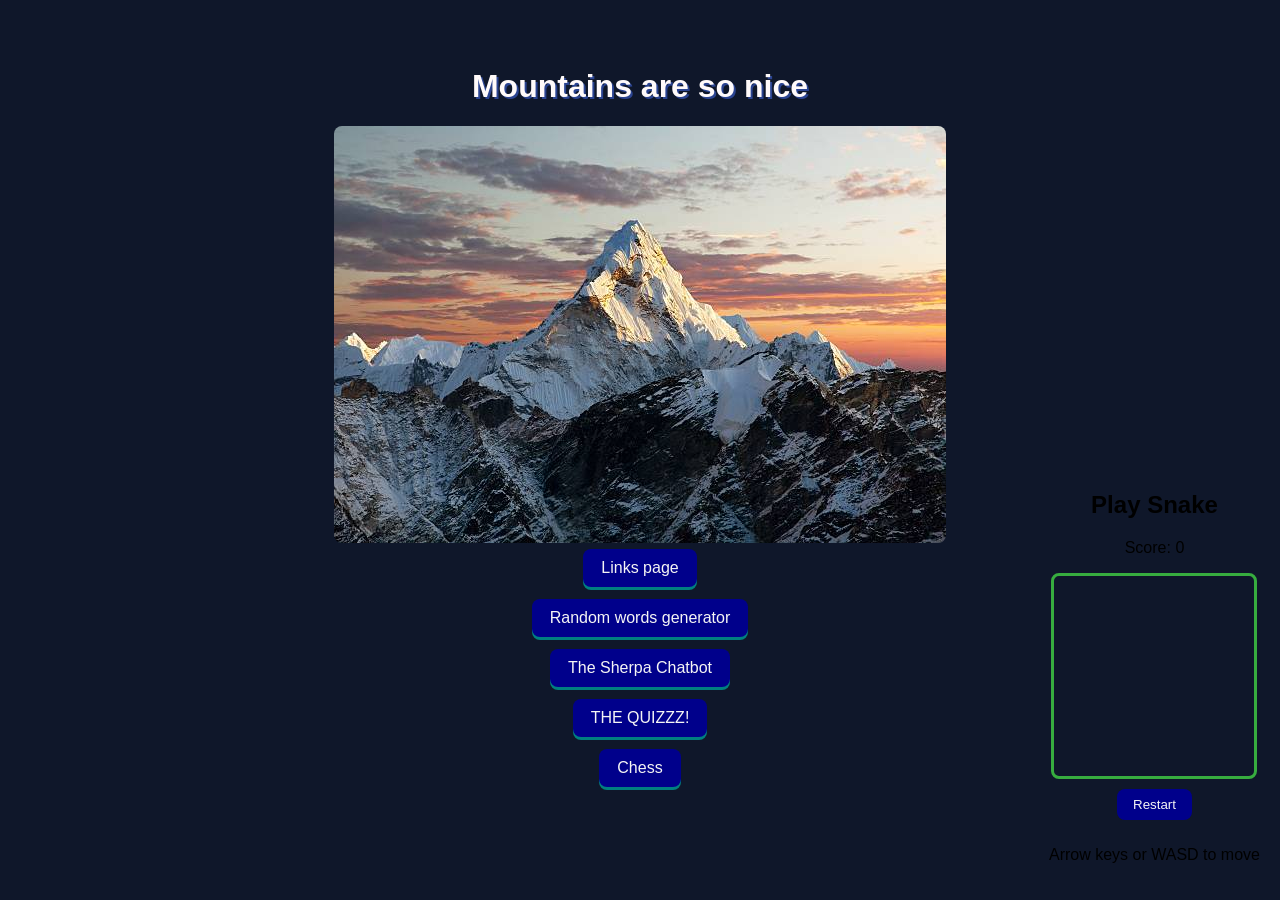
==== index.html @ 0a77f875 "Fix snakebox positioning in index.html Updated snakebox styles to fix position." ====
<html lang="en">
  <head>
    <link rel="stylesheet" href="styles.css">
    <style>
      .snakebox {
  position: fixed;
  bottom: 20px;
  right: 20px;
  ...
}

      #snakeCanvas {
        border: 3px solid #37ad3f;
        border-radius: 8px;
      }

      .snakebox button {
        margin: 10px 0;
        padding: 8px 16px;
        border: none;
        border-radius: 8px;
        background: darkblue;
        color: whitesmoke;
        cursor: pointer;
      }
    </style>
  </head>
    <body> 
      <center>
        <div>
          
          <h1> Mountains are so nice  </h1>
      
        </div>
      
         <img src="Mountainpic.jpg" alt="beautiful Mountains">
      </center>
    <center>    
    
    <a href="https://gus333-sch.github.io/Coding1/links.html">Links page</a> <br>
    <a href="https://gus333-sch.github.io/Coding1/randomwords.html">Random words generator</a> <br>
    <a href="https://gus333-sch.github.io/Coding1/chatbot.html">The Sherpa Chatbot</a> <br>
    <a href="https://gus333-sch.github.io/Coding1/quiz.html">THE QUIZZZ!</a> <br>
    <a href="https://gus333-sch.github.io/Coding1/Game.html">Chess</a> <br>
    </center>

    <center class="snakebox">
      <h2>Play Snake</h2>
      <p id="snakeScore">Score: 0</p>
      <canvas id="snakeCanvas" width="200" height="200"></canvas> <br>
      <button onclick="startGame()">Restart</button>
      <p>Arrow keys or WASD to move</p>
    </center>

    <script src="snake.js"></script>

  </body>










  
</html>










  
</html>
---- styles.css ----
div {
  width: 320px #37ad3f;
  height: 50px #37ad3f;
  padding: 10px #37ad3f;
  border: 5px #37ad3f;
  margin: 0;                  
}

           h1 {
           "font-family:verdana";
           text-shadow: 2px 2px #2A4390;
           color:snow;
           } 


body {
     background-color: #0F172A;
     font-family: Arial, sans-serif;
     text-align: center;
     padding: 60px;        
}

img {
           border-radius: 8px;
           
}

a{
           color:whitesmoke;
           display:inline-block;
           background:darkblue;
           text-decoration:none;
           display:inline-block;
           padding:10px 18px;
           border-radius:8px;
           box-shadow: 0 3px 0 Teal;
           transition: all 0.1s ease;
           margin: 6px 0; 
}

a:hover{
           color:darkgray;
           text-decoration:none;
           transition-property: margin-right, blue;
           transition-delay: 1s;

           

           
}           
a:active{
           color:silver;
           text-decoration:none;
           transform: translateY(3px);
           box-shadow: 0 0 0 PowderBlue;

}
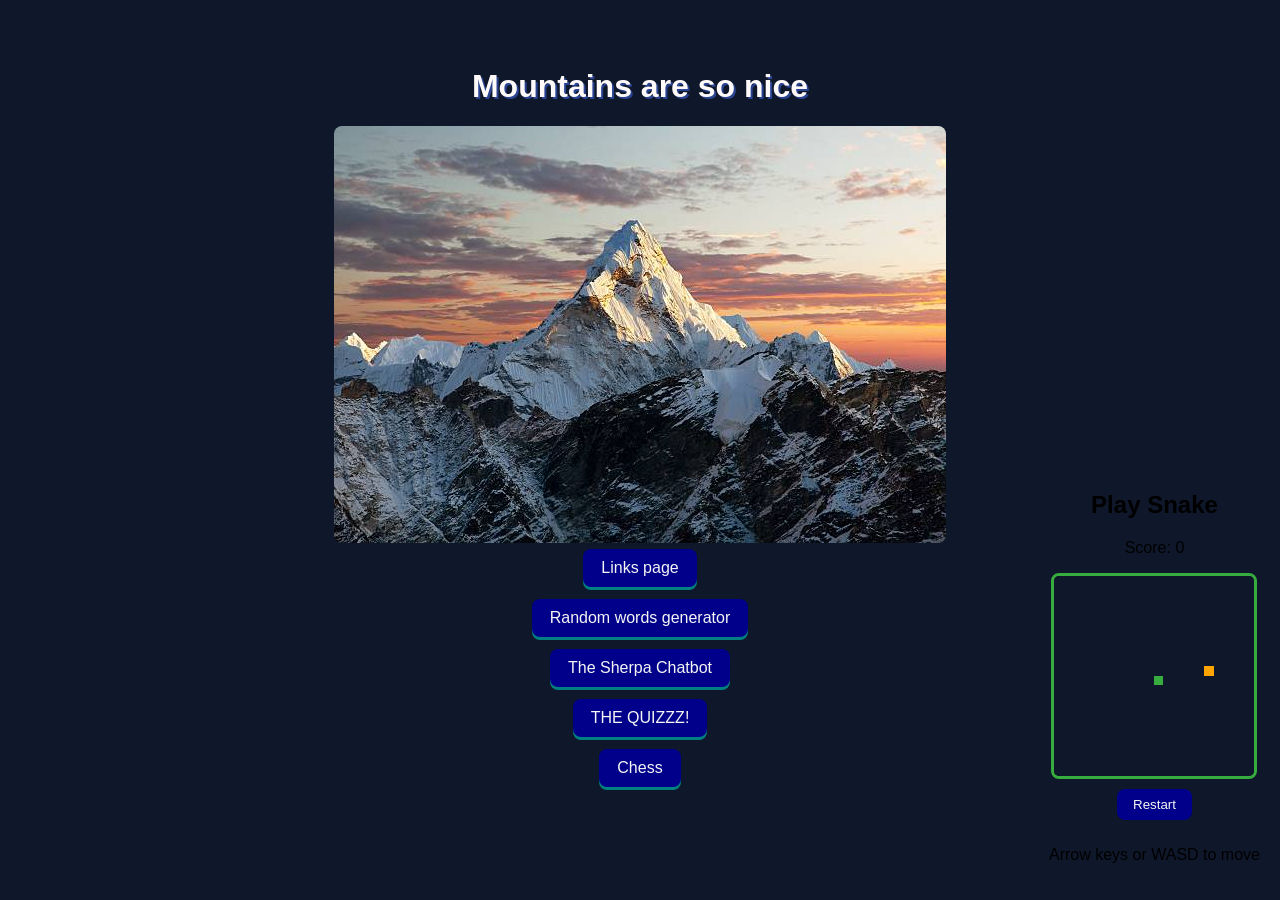
==== commit 68e89694: "Fix script source case sensitivity for Snake.js" ====
--- a/index.html
+++ b/index.html
@@ -52,7 +52,7 @@
       <p>Arrow keys or WASD to move</p>
     </center>
 
-    <script src="snake.js"></script>
+    <script src="Snake.js"></script>
 
   </body>
 
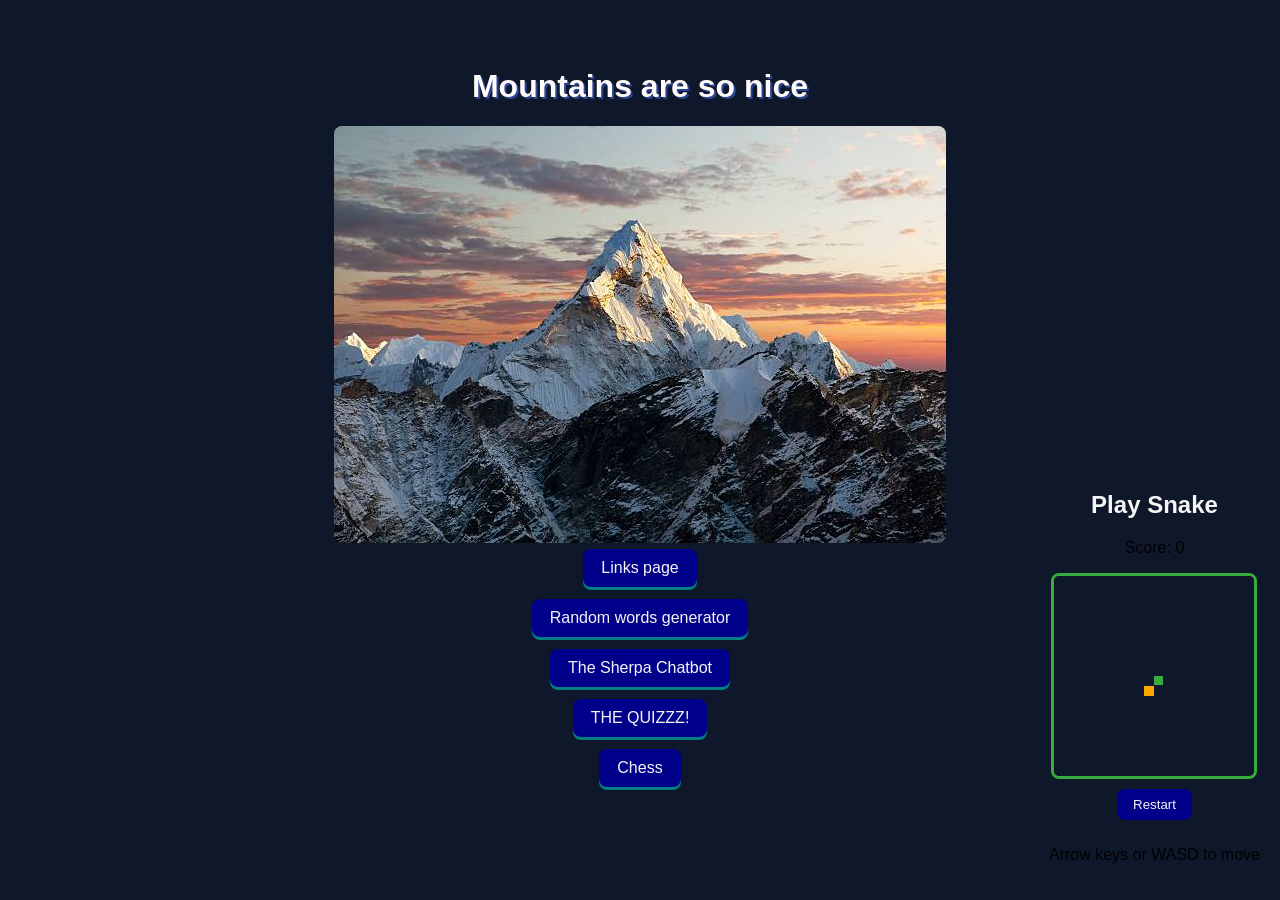
==== commit 7d0df4b4: "Change Snake header color to whitesmoke" ====
--- a/index.html
+++ b/index.html
@@ -45,7 +45,7 @@
     </center>
 
     <center class="snakebox">
-      <h2>Play Snake</h2>
+ <h2 style="color: whitesmoke;">Play Snake</h2>
       <p id="snakeScore">Score: 0</p>
       <canvas id="snakeCanvas" width="200" height="200"></canvas> <br>
       <button onclick="startGame()">Restart</button>
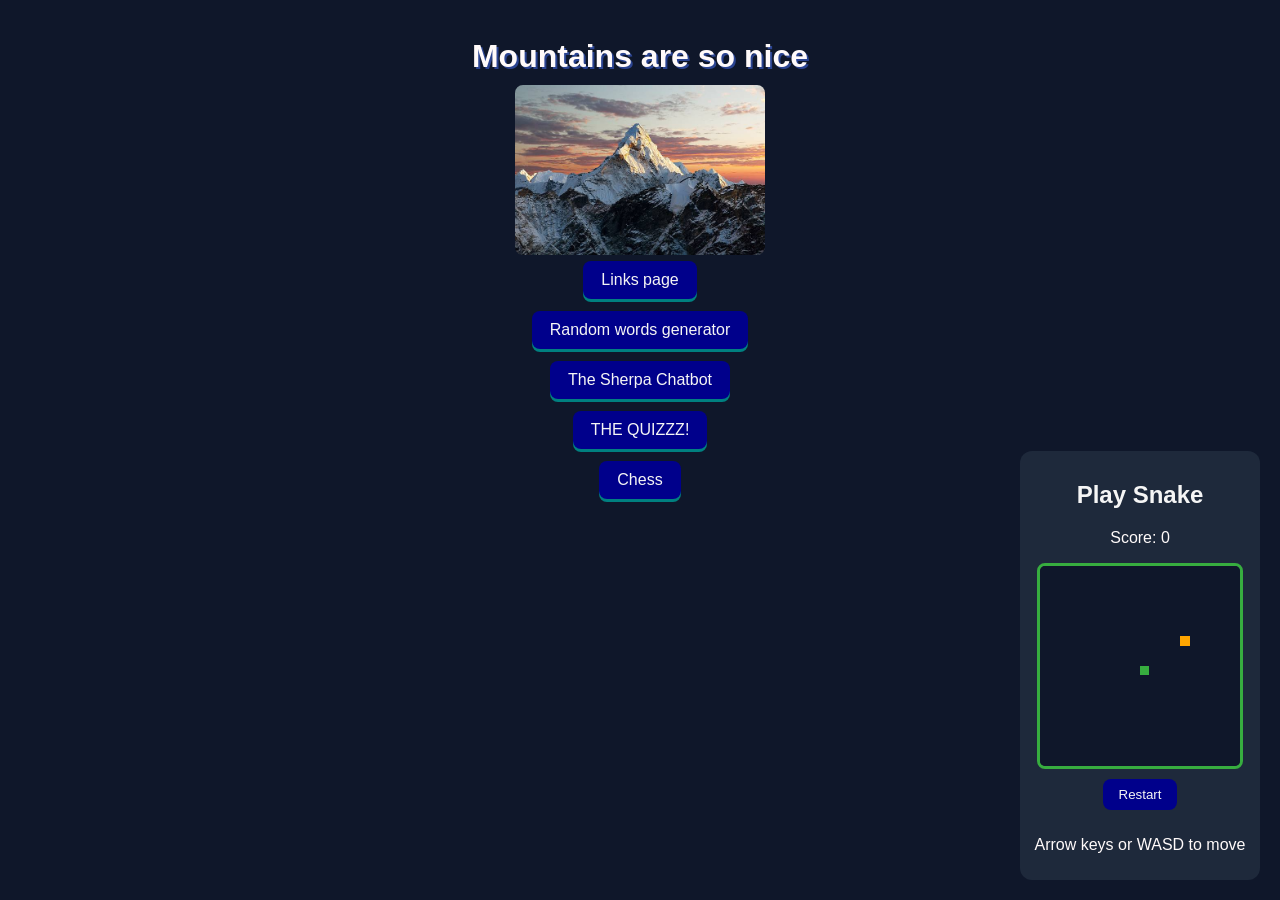
==== commit 0d990171: "Enhance styling for body, h1, and snakebox Added padding and styling to body and h1 elements. Update" ====
--- a/index.html
+++ b/index.html
@@ -2,12 +2,28 @@
   <head>
     <link rel="stylesheet" href="styles.css">
     <style>
+      body {
+        padding: 20px;
+      }
+
+      h1 {
+        margin: 10px 0;
+      }
+
+      img {
+        width: 250px;
+      }
+
       .snakebox {
-  position: fixed;
-  bottom: 20px;
-  right: 20px;
-  ...
-}
+        position: fixed;
+        bottom: 20px;
+        right: 20px;
+        width: 220px;
+        padding: 10px;
+        background-color: #1E293B;
+        border-radius: 12px;
+        color: snow;
+      }
 
       #snakeCanvas {
         border: 3px solid #37ad3f;
@@ -25,18 +41,18 @@
       }
     </style>
   </head>
-    <body> 
+    <body>
       <center>
         <div>
-          
+
           <h1> Mountains are so nice  </h1>
-      
+
         </div>
-      
+
          <img src="Mountainpic.jpg" alt="beautiful Mountains">
       </center>
-    <center>    
-    
+    <center>
+
     <a href="https://gus333-sch.github.io/Coding1/links.html">Links page</a> <br>
     <a href="https://gus333-sch.github.io/Coding1/randomwords.html">Random words generator</a> <br>
     <a href="https://gus333-sch.github.io/Coding1/chatbot.html">The Sherpa Chatbot</a> <br>
@@ -45,7 +61,8 @@
     </center>
 
     <center class="snakebox">
- <h2 style="color: whitesmoke;">Play Snake</h2>
+      <h2 style="color: whitesmoke;">Play Snake</h2>
+
       <p id="snakeScore">Score: 0</p>
       <canvas id="snakeCanvas" width="200" height="200"></canvas> <br>
       <button onclick="startGame()">Restart</button>
@@ -55,9 +72,7 @@
     <script src="Snake.js"></script>
 
   </body>
-
-
-
+</html>
 
 
 
@@ -67,15 +82,3 @@
 
   
 </html>
-
-
-
-
-
-
-
-
-
-
-  
-</html>
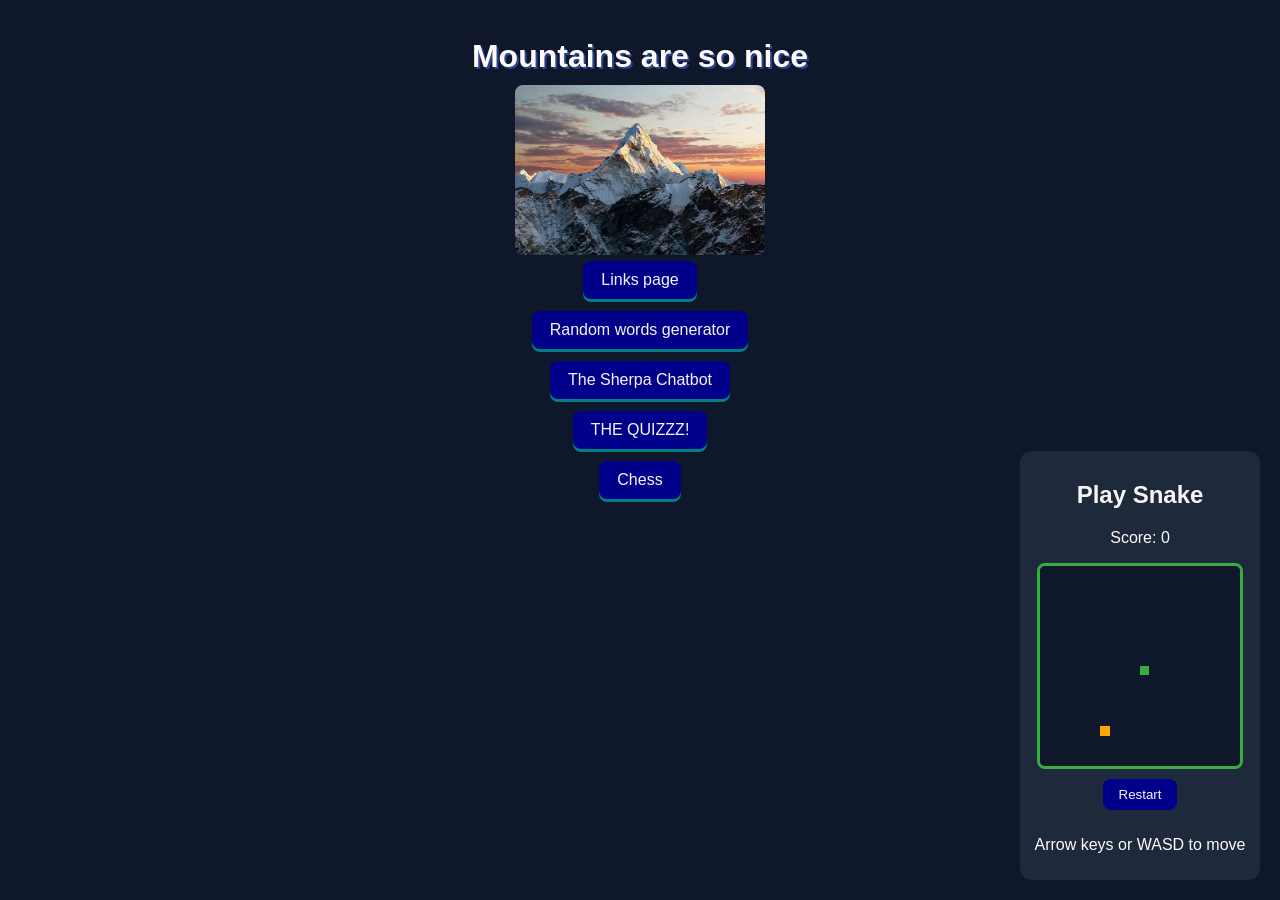
==== commit 58ea51af: "Fix HTML closing tag" ====
--- a/index.html
+++ b/index.html
@@ -81,4 +81,4 @@
 
 
   
-</html>
+
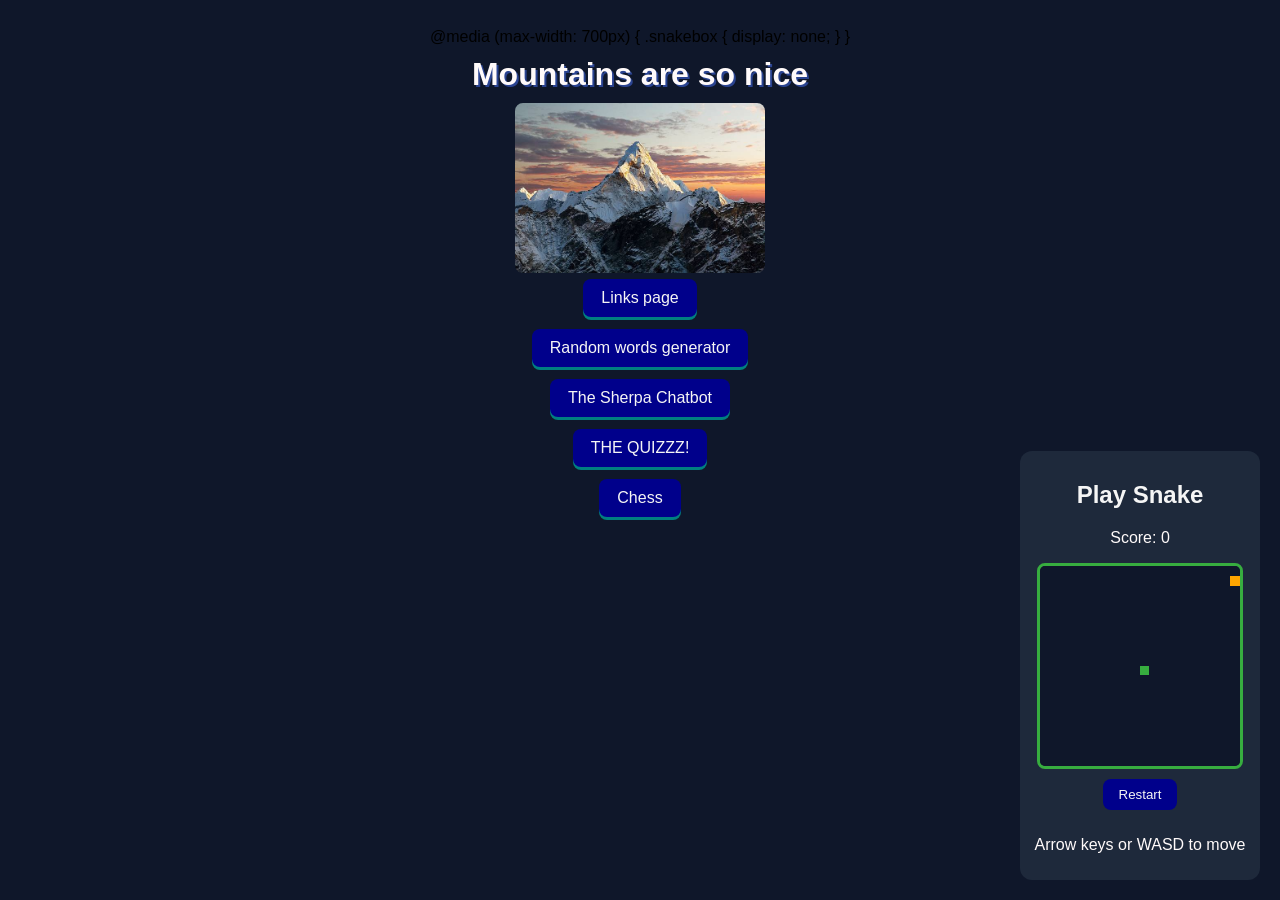
==== commit 5be40164: "Enhance responsiveness with viewport and media query Added viewport meta tag for responsive design a" ====
--- a/index.html
+++ b/index.html
@@ -1,5 +1,6 @@
 <html lang="en">
   <head>
+    <meta name="viewport" content="width=device-width, initial-scale=1.0">
     <link rel="stylesheet" href="styles.css">
     <style>
       body {
@@ -40,7 +41,13 @@
         cursor: pointer;
       }
     </style>
+   
   </head>
+  @media (max-width: 700px) {
+  .snakebox {
+    display: none;
+  }
+}
     <body>
       <center>
         <div>
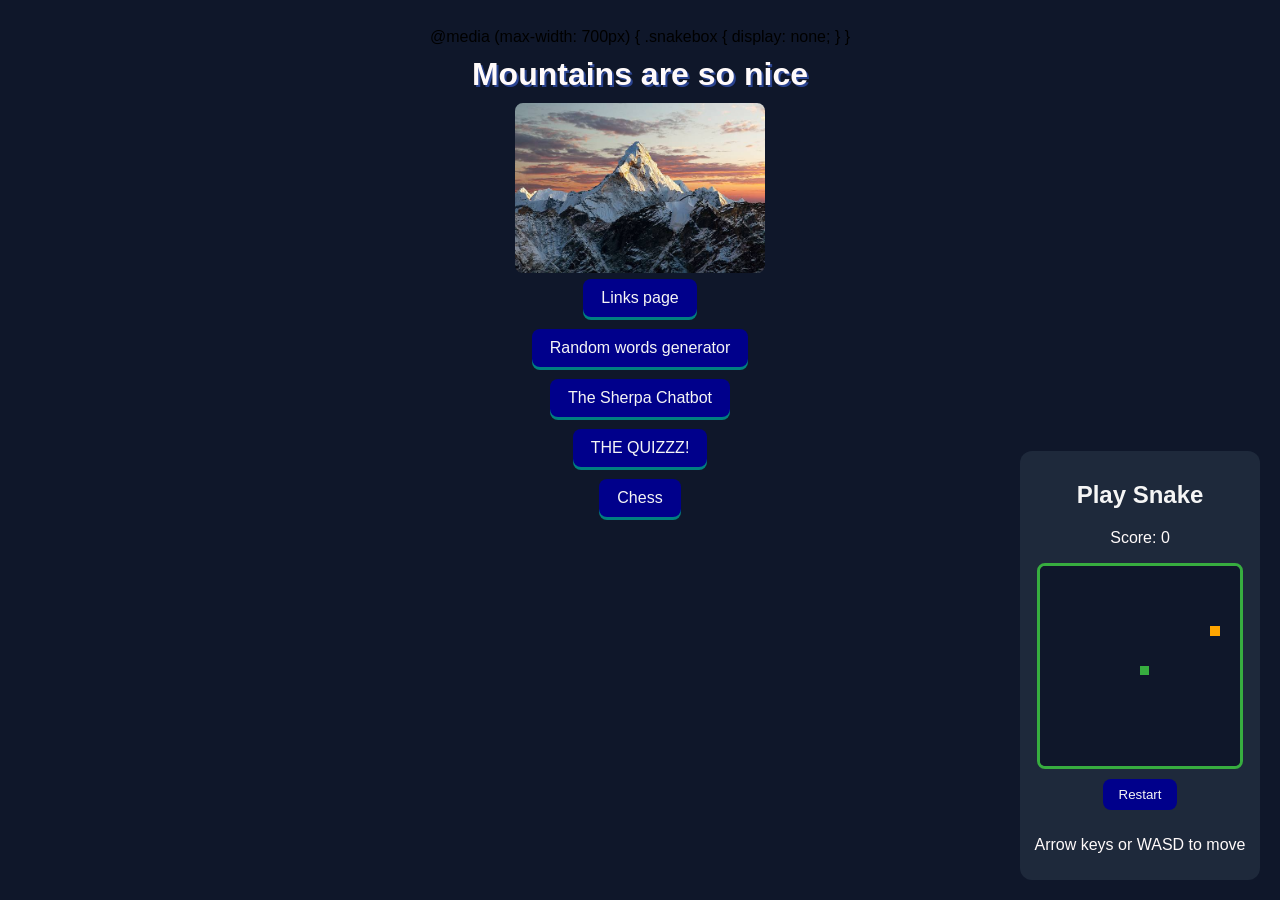
==== commit 93510577: "Add comments to index.html for clarity" ====
--- a/index.html
+++ b/index.html
@@ -1,7 +1,8 @@
 <html lang="en">
   <head>
     <meta name="viewport" content="width=device-width, initial-scale=1.0">
-    <link rel="stylesheet" href="styles.css">
+    <link rel="stylesheet" href="styles.css"> <!-- link to my shared stylesheet -->
+
     <style>
       body {
         padding: 20px;
@@ -56,7 +57,7 @@
 
         </div>
 
-         <img src="Mountainpic.jpg" alt="beautiful Mountains">
+         <img src="Mountainpic.jpg" alt="beautiful Mountains"> <!-- title and mountain picture -->
       </center>
     <center>
 
@@ -65,7 +66,7 @@
     <a href="https://gus333-sch.github.io/Coding1/chatbot.html">The Sherpa Chatbot</a> <br>
     <a href="https://gus333-sch.github.io/Coding1/quiz.html">THE QUIZZZ!</a> <br>
     <a href="https://gus333-sch.github.io/Coding1/Game.html">Chess</a> <br>
-    </center>
+    </center>  <!-- links to all my other pages -->
 
     <center class="snakebox">
       <h2 style="color: whitesmoke;">Play Snake</h2>
@@ -76,7 +77,7 @@
       <p>Arrow keys or WASD to move</p>
     </center>
 
-    <script src="Snake.js"></script>
+    <script src="Snake.js"></script> <!-- load the snake game code -->
 
   </body>
 </html>
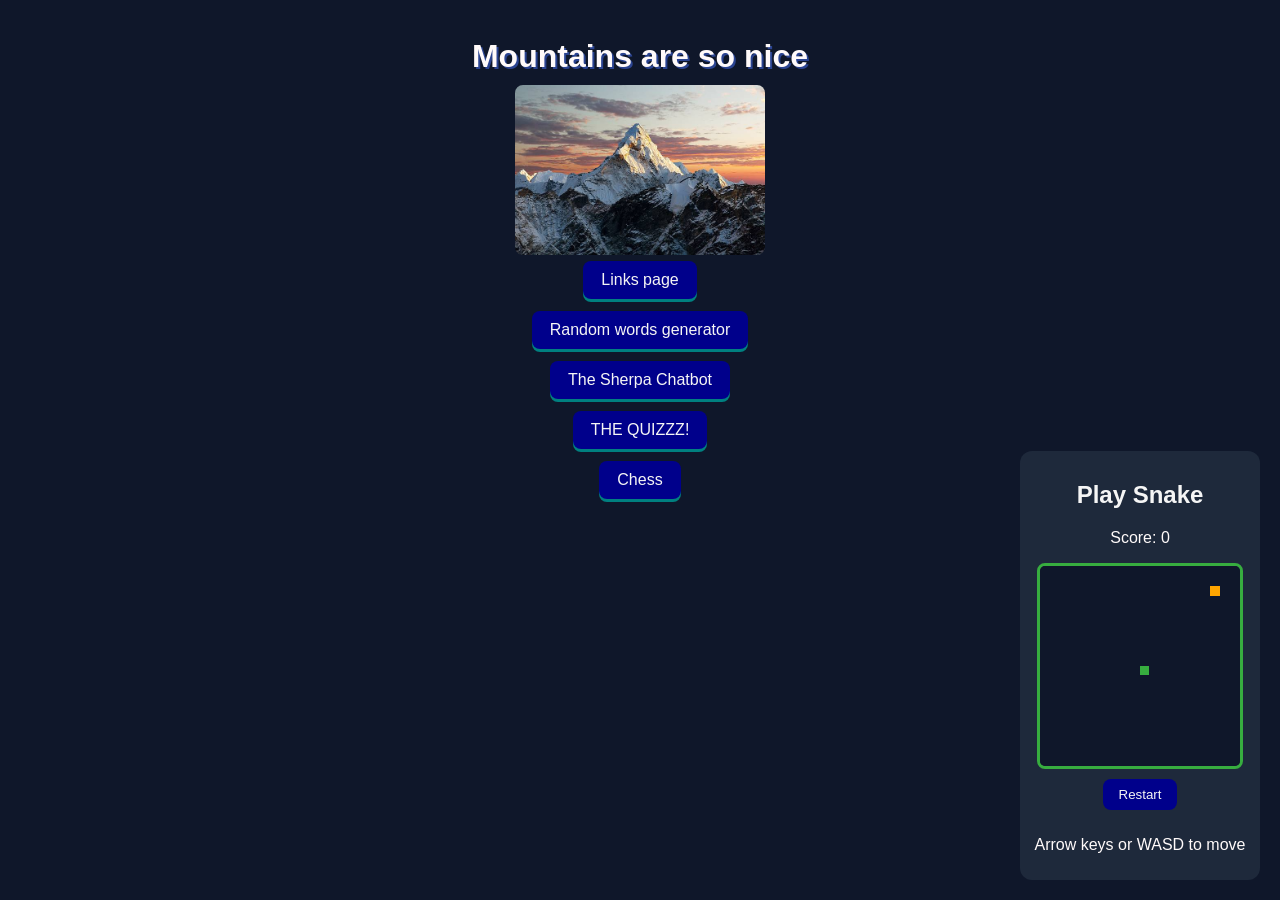
==== commit df218f2f: "Fix HTML structure and media query placement" ====
--- a/index.html
+++ b/index.html
@@ -41,14 +41,16 @@
         color: whitesmoke;
         cursor: pointer;
       }
-    </style>
-   
-  </head>
-  @media (max-width: 700px) {
+
+        @media (max-width: 700px) {
   .snakebox {
     display: none;
   }
 }
+    </style>
+   
+  </head>
+ 
     <body>
       <center>
         <div>
--- a/styles.css
+++ b/styles.css
@@ -35,7 +35,7 @@
            border-radius:8px;
            box-shadow: 0 3px 0 Teal;
            transition: all 0.1s ease;
-           margin: 6px 0; 
+           margin: 6px 0; /* style for all my link buttons */
 }
 
 a:hover{
